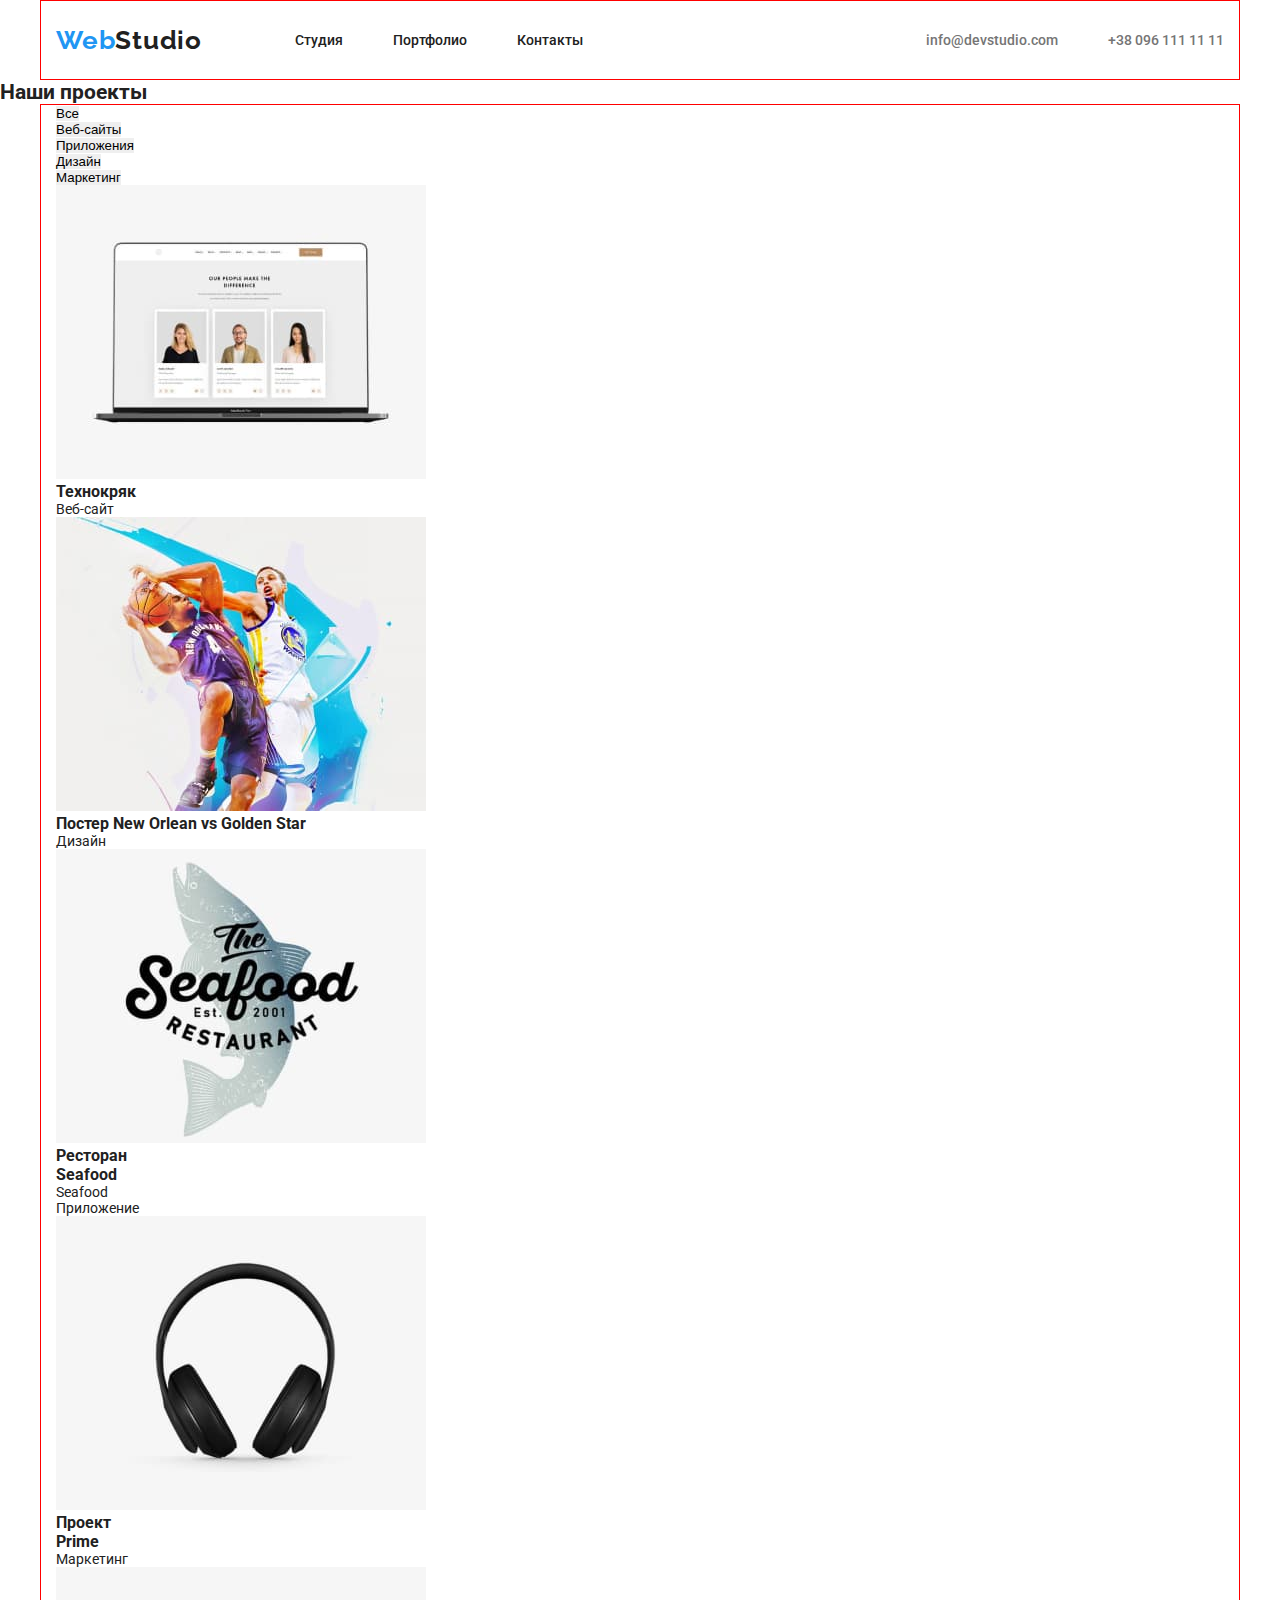
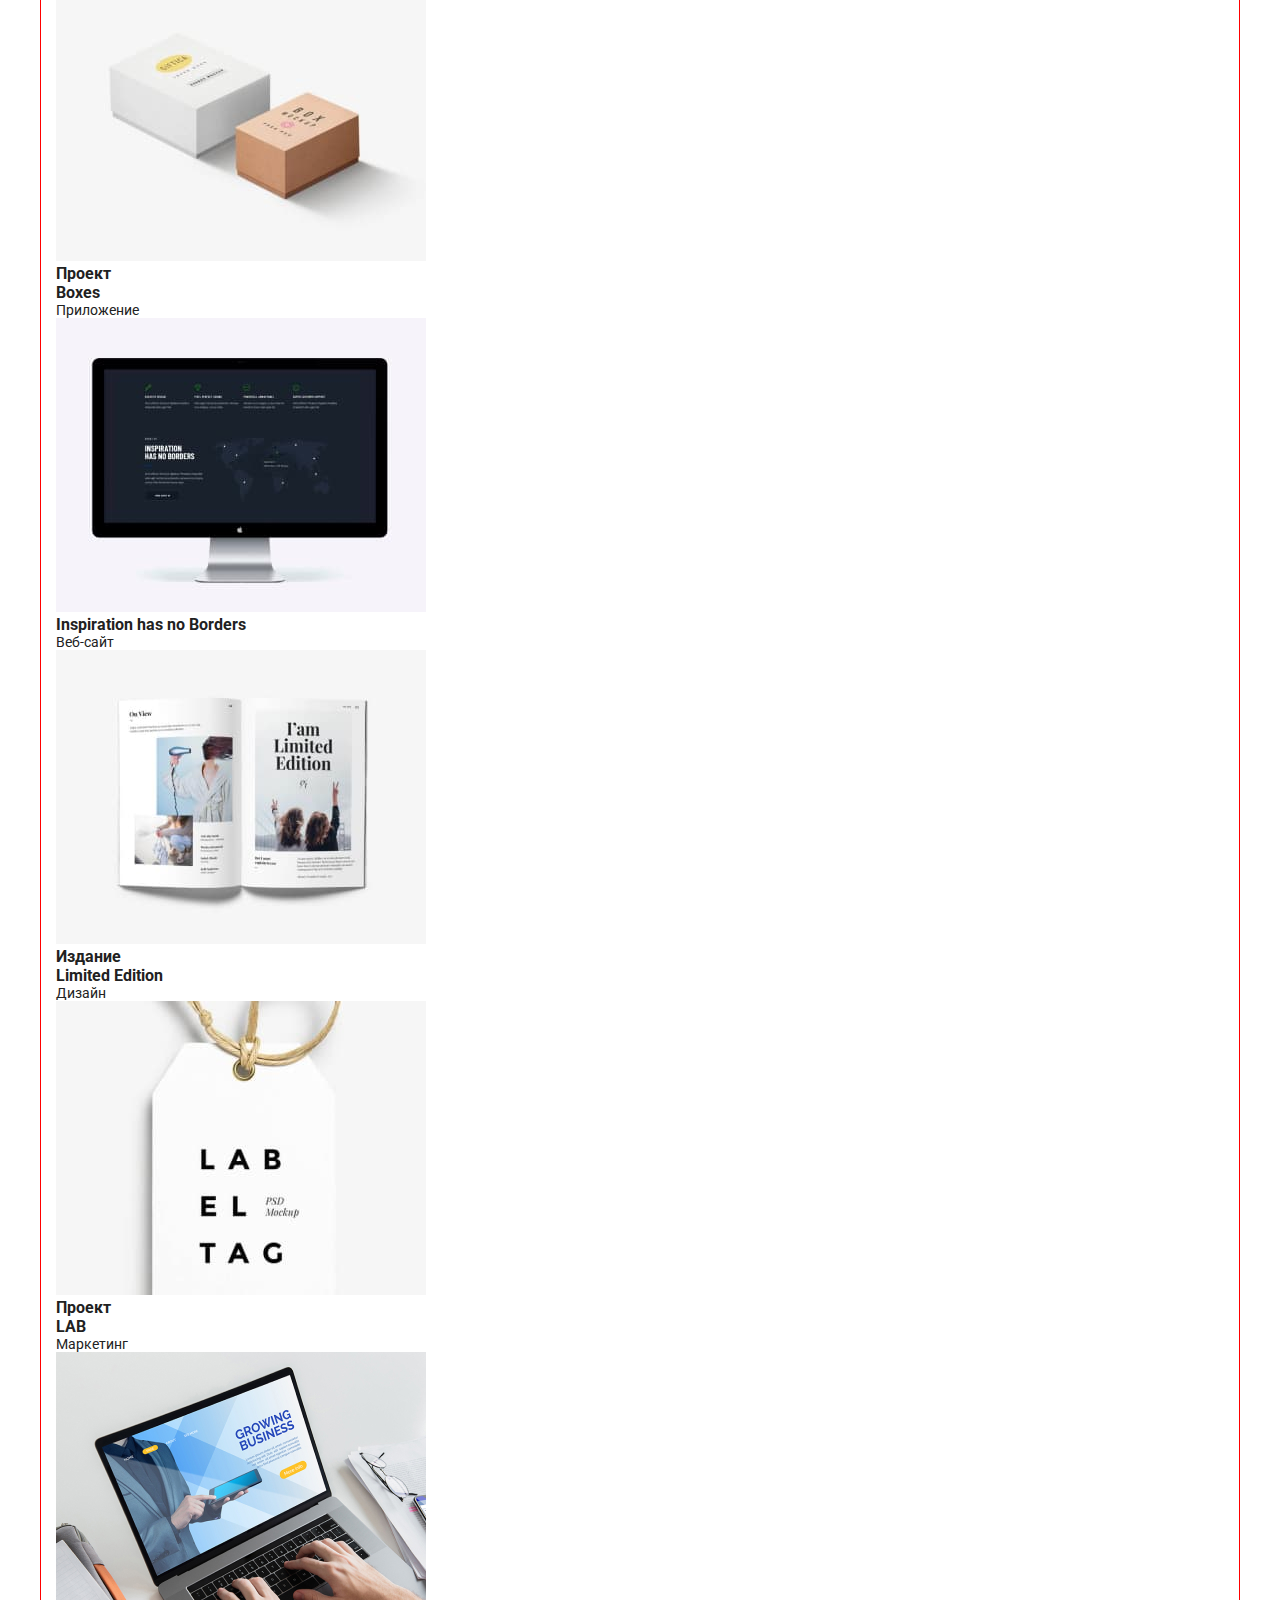
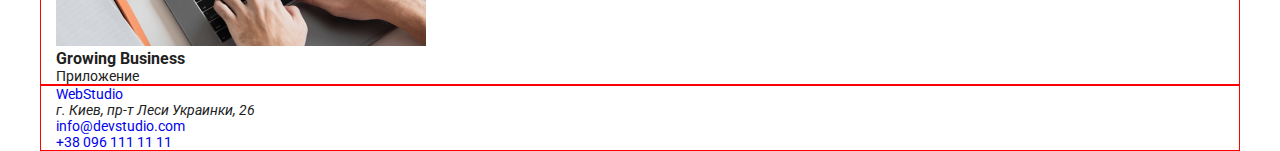
==== portfolio.html @ d59a632e "Делает верстку Портфолио" ====
<!DOCTYPE html>
<html lang="ru">
<head>
    <meta charset="UTF-8">
    <meta http-equiv="X-UA-Compatible" content="IE=edge">
    <meta name="viewport" content="width=device-width, initial-scale=1.0">
    <title>Document</title>
    <link rel="preconnect" href="https://fonts.googleapis.com">
    <link rel="preconnect" href="https://fonts.googleapis.com">
    <link rel="preconnect" href="https://fonts.gstatic.com" crossorigin>
    <link href="https://fonts.googleapis.com/css2?family=Raleway:wght@700&family=Roboto:wght@400;500;700&display=swap" rel="stylesheet">
    <link rel="stylesheet" href="./css/reset.css">
    <link rel="stylesheet" href="./css/style.css">
</head>
<body>
    <header class="header">
        <div class="container header-container">
            <nav class="page-nav">
                <a href="./index.html" class="logo">Web<span>Studio</span> </a>
                    <ul class="nav-links">
                        <li class="nav-links-item"><a class="nav-links-link" href="./index.html" lang="en" >Студия</a></li>
                        <li class="nav-links-item"><a class="nav-links-link" href="./portfolio.html">Портфолио</a></li>
                        <li class="nav-links-item"><a class="nav-links-link" href="#">Контакты</a></li>
                    </ul>
            </nav>
            <ul class="contacts">
               <li class="contacts-item"><a class="contacts-link" href="mailto:info@devstudio.com">info@devstudio.com</a></li>
                <li class="contacts-item"><a class="contacts-link" href="tel:+380961111111">+38 096 111 11 11</a></li>
            </ul>
        </div>
    </header>
    <main>
        <h2>Наши проекты</h2>
        <div class="container">
            <nav>
                <ul>
                    <li>
                        <button type="button">Все</button>
                    </li>
                    <li>
                        <button type="button">Веб-сайты</button>
                    </li>
                    <li>
                        <button type="button">Приложения</button>
                    </li>
                    <li>
                        <button type="button">Дизайн</button>
                    </li>
                    <li>
                        <button type="button">Маркетинг</button>
                    </li>
                </ul>
            </nav>
            <ul>
                <li>
                    <img src="./images/portfolio-img.jpg" alt="ноутбук" width="370" height="294">
                    <h3>Технокряк</h3>
                    <p>Веб-сайт</p>
                </li>
                <li>
                    <img src="./images/portfolio-img1.jpg" alt="баскетбол" width="370" height="294">
                    <h3>Постер New Orlean vs Golden Star</h3>
                    <p>Дизайн</p>
                </li>
                <li>
                    <img src="./images/portfolio-img2.jpg" alt="логотип" width="370" height="294">
                    <h3>Ресторан <h3 lang="en">Seafood</h3>Seafood</h3>
                    <p>Приложение</p>
                </li>
                <li>
                    <img src="./images/portfolio-img3.jpg" alt="наушники" width="370" height="294">
                    <h3>Проект <h3 lang="en">Prime</h3></h3>
                    <p>Маркетинг</p>
                </li>
                <li>
                    <img src="./images/portfolio-img4.jpg" alt="коробки" width="370" height="294">
                    <h3>Проект <h3 lang="en">Boxes</h3></h3>
                    <p>Приложение</p>
                </li>
                <li>
                    <img src="./images/portfolio-img5.jpg" alt="монитор" width="370" height="294">
                    <h3 lang="en">Inspiration has no Borders</h3>
                    <p>Веб-сайт</p>
                </li>
                <li>
                    <img src="./images/portfolio-img6.jpg" alt="книга" width="370" height="294">
                    <h3>Издание <h3 lang="en">Limited Edition</h3></h3>
                    <p>Дизайн</p>
                </li>
                <li>
                    <img src="./images/portfolio-img7.jpg" alt="буквы" width="370" height="294">
                    <h3>Проект <h3 lang="en">LAB</h3></h3>
                    <p>Маркетинг</p>
                </li>
                <li>
                    <img src="./images/portfolio-img8.jpg" alt="работа за ноутом" width="370" height="294">
                    <h3 lang="en">Growing Business</h3>
                    <p>Приложение</p>
                </li>
            </ul>
        </div>
    </main>
    <footer>
        <div class="container">
            <a href="./index.html">Web<span>Studio</span> </a>
            <ul>
                <li><address>г. Киев, пр-т Леси Украинки, 26</address></li>
                <li><a href="mailto:info@devstudio.com">info@devstudio.com</a></li>
                <li><a href="tel:+380961111111">+38 096 111 11 11</a></li>
            </ul>
        </div>
    </footer>
</body>
</html>
---- css/style.css ----
:root {
    --primary-font-family: 'Roboto', sans-serif;
    --secondary-font-family: 'Raleway', sans-serif;
    --primary-color: #212121;
    --secondary-color: #757575;
    --white-color: #fff;
    --accent-color: #2196f3;
}
body  {
    font-size: 14px;
    font-weight: 400;
    font-style: normal;
    font-family:var(--primary-font-family);
    color: var(--primary-color);
}
.section {
    padding: 94px 0;
}
.container {
    width: 1200px;
    margin: 0 auto;
    border: 1px solid red;
    padding: 0 15px;
}
.page-nav,
.contacts,
.nav-links,
.header-container {
    display: flex;
}
.header-container {
    justify-content: space-between;
}
.logo {
font-family:var(--secondary-font-family);
font-weight: bold;
font-size: 26px;
line-height: calc(31 / 26);
letter-spacing: 0.03em;
color: var(--accent-color);
margin-right: 93px;
}
.logo span {
    color: var(--primary-color);
}
.nav-links-item + .nav-links-item {
    margin-left: 50px;
}
.contacts-item:not(:last-child) {
    margin-right: 50px;
}
.nav-links-link,
.contacts-link {
    padding: 31px 0;
    display: block;
    color: var(--primary-color);
    font-weight: 500;
}
.contacts-link {
    color: var(--secondary-color);
}
.page-nav {
    align-items: center;
}
.nav-links-link:hover,
.contacts-link:hover,
.nav-links-link:focus,
.contacts-link:focus {
    color: var(--accent-color);
}
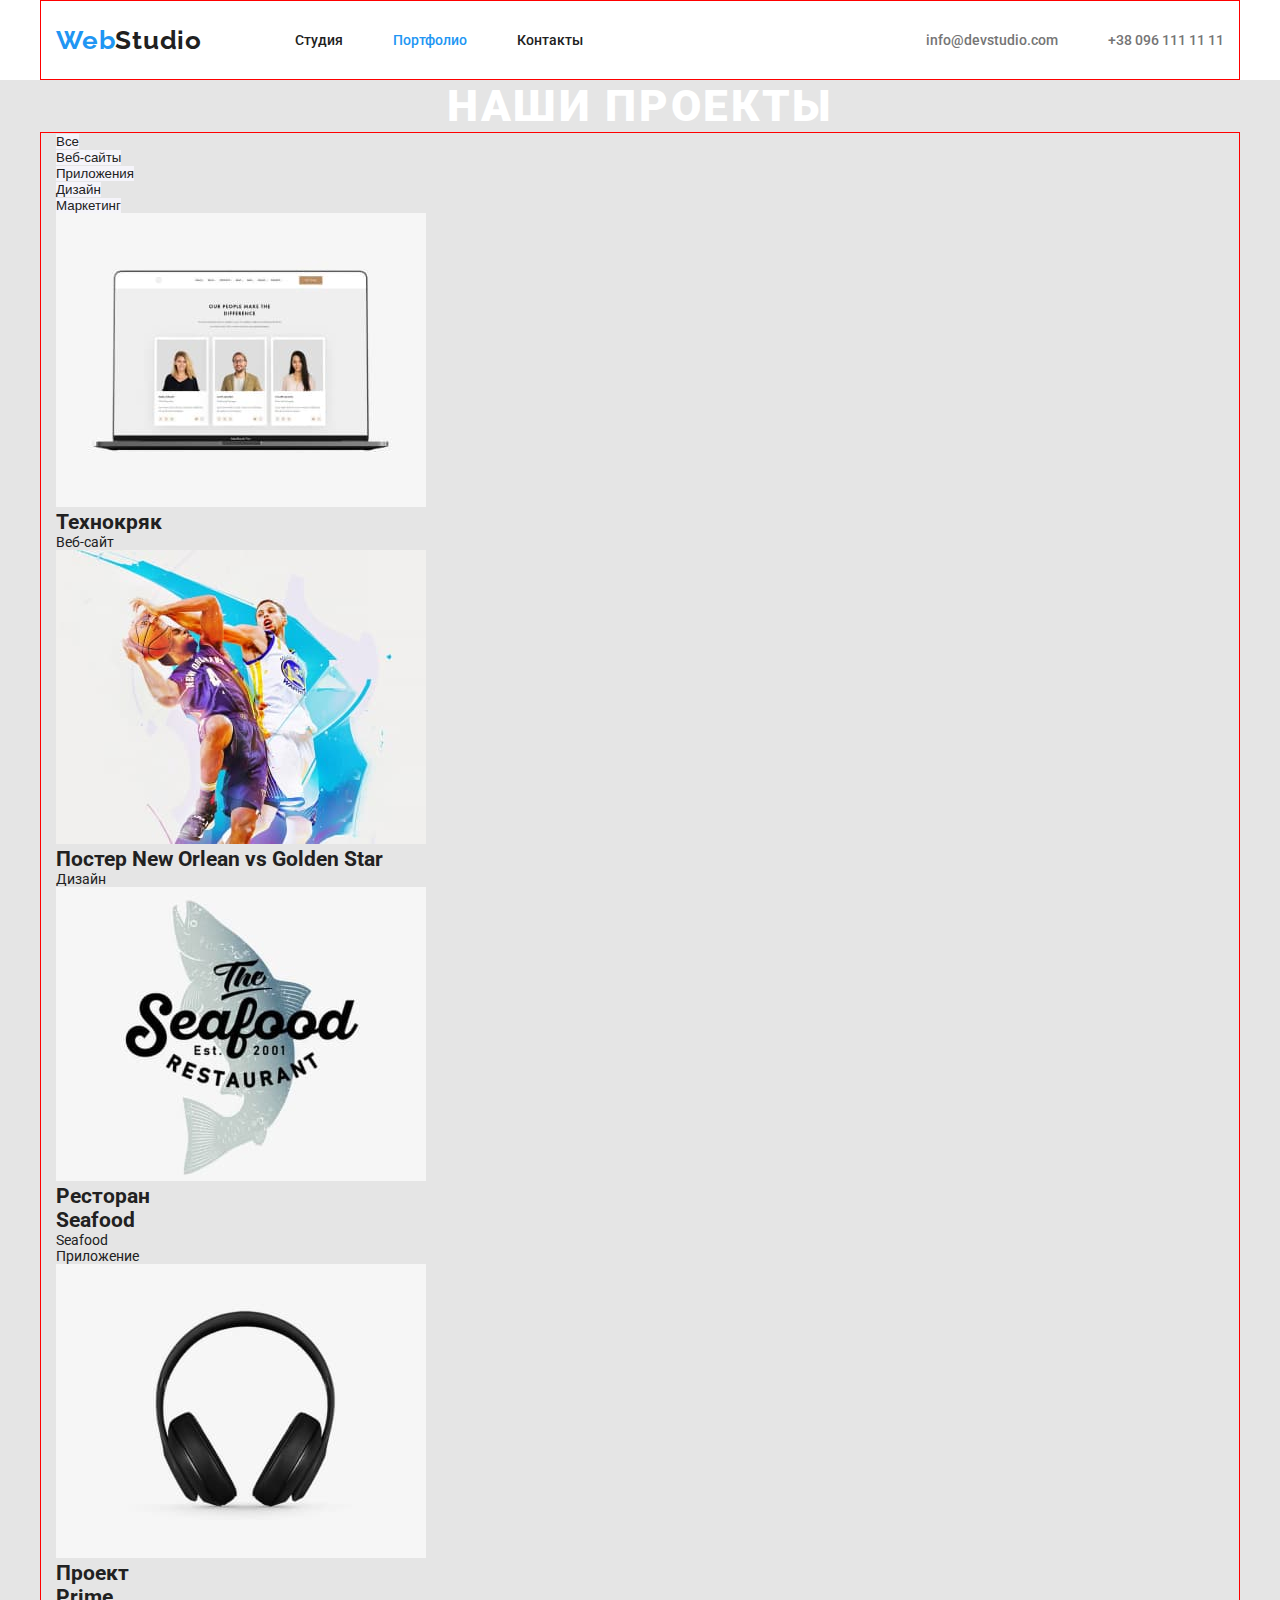
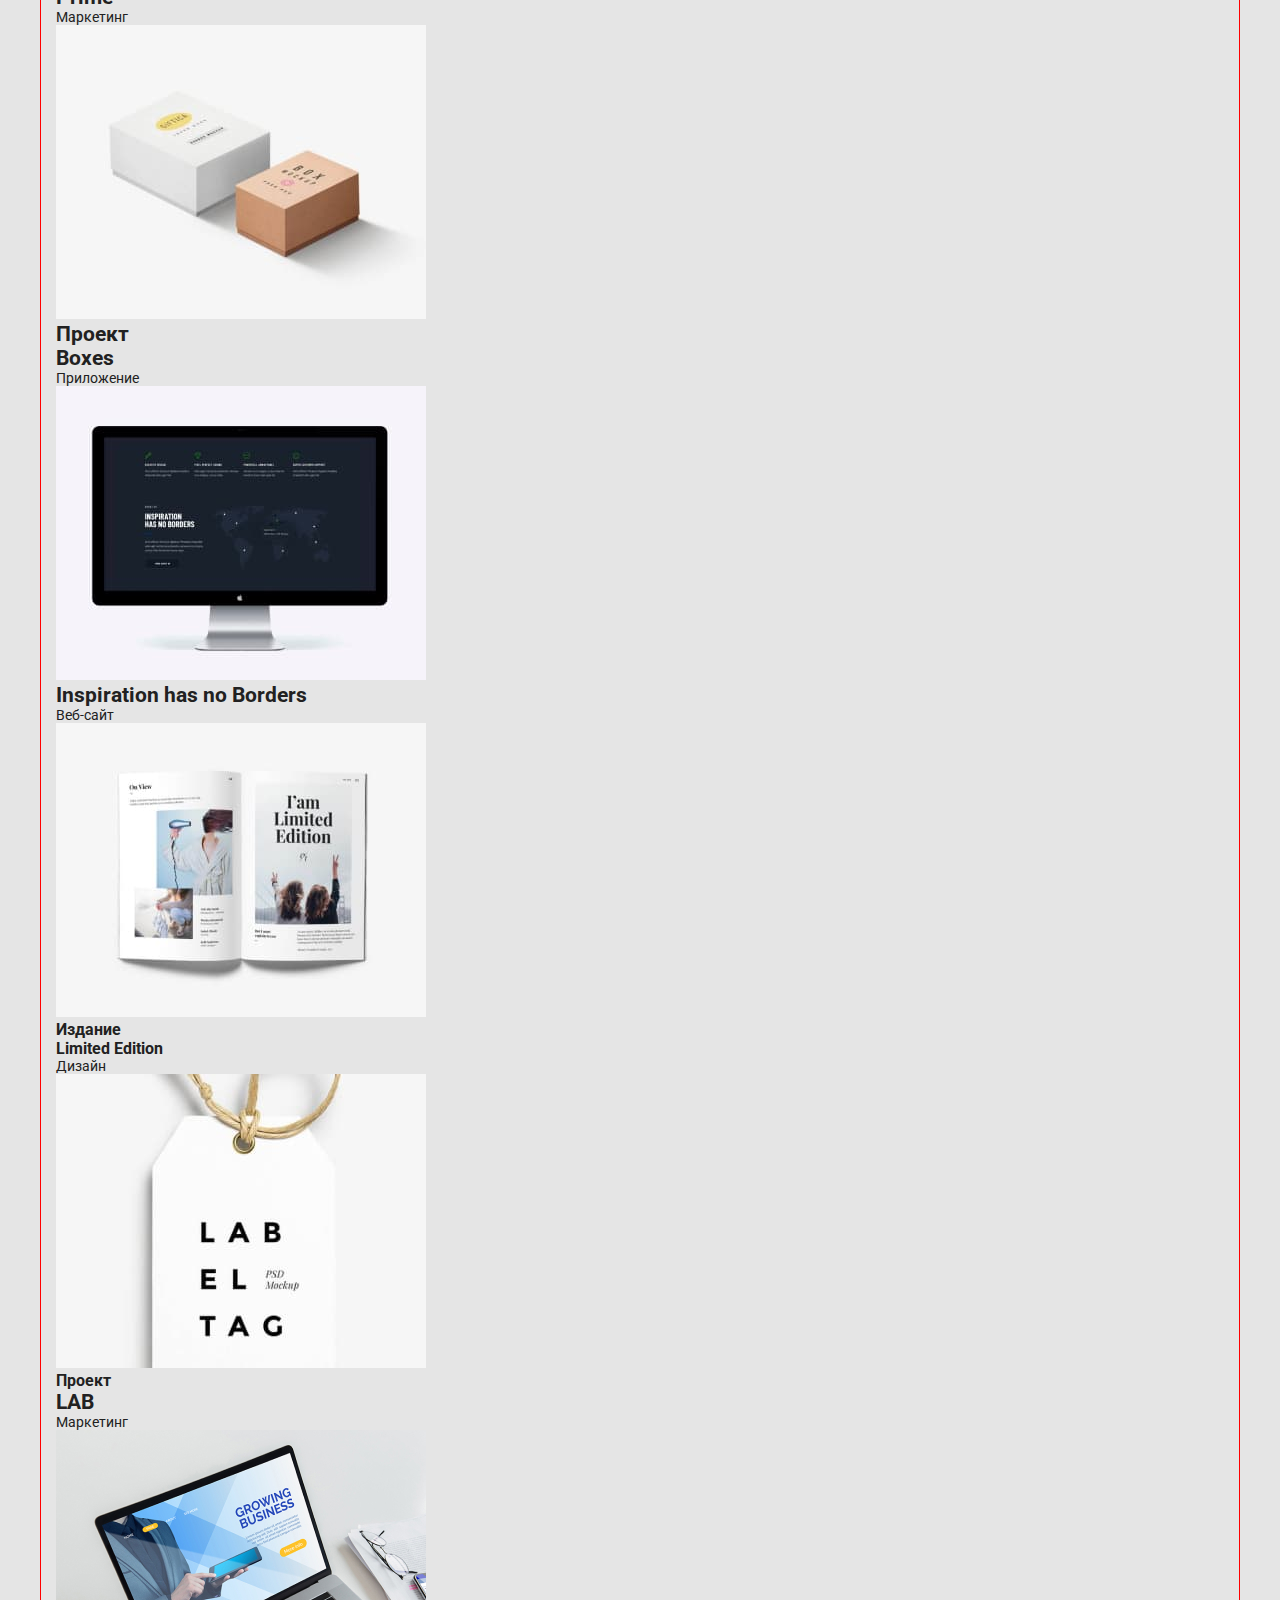
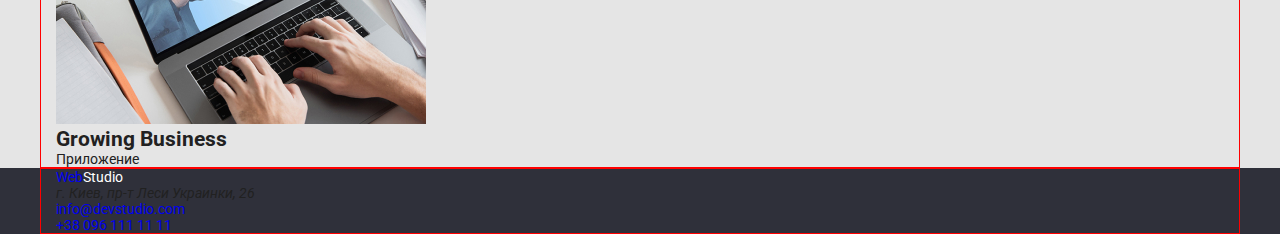
==== commit 300e6aa6: "продолжает работу со стилями" ====
--- a/portfolio.html
+++ b/portfolio.html
@@ -15,11 +15,11 @@
 <body>
     <header class="header">
         <div class="container header-container">
-            <nav class="page-nav">
+            <nav class="site-nav">
                 <a href="./index.html" class="logo">Web<span>Studio</span> </a>
                     <ul class="nav-links">
                         <li class="nav-links-item"><a class="nav-links-link" href="./index.html" lang="en" >Студия</a></li>
-                        <li class="nav-links-item"><a class="nav-links-link" href="./portfolio.html">Портфолио</a></li>
+                        <li class="nav-links-item"><a class="nav-links-link current" href="./portfolio.html">Портфолио</a></li>
                         <li class="nav-links-item"><a class="nav-links-link" href="#">Контакты</a></li>
                     </ul>
             </nav>
@@ -30,56 +30,56 @@
         </div>
     </header>
     <main>
-        <h2>Наши проекты</h2>
+        <h1>Наши проекты</h1>
         <div class="container">
             <nav>
                 <ul>
                     <li>
-                        <button type="button">Все</button>
+                        <button type="button" class="button">Все</button>
                     </li>
                     <li>
-                        <button type="button">Веб-сайты</button>
+                        <button type="button" class="button">Веб-сайты</button>
                     </li>
                     <li>
-                        <button type="button">Приложения</button>
+                        <button type="button" class="button">Приложения</button>
                     </li>
                     <li>
-                        <button type="button">Дизайн</button>
+                        <button type="button" class="button">Дизайн</button>
                     </li>
                     <li>
-                        <button type="button">Маркетинг</button>
+                        <button type="button" class="button">Маркетинг</button>
                     </li>
                 </ul>
             </nav>
             <ul>
                 <li>
                     <img src="./images/portfolio-img.jpg" alt="ноутбук" width="370" height="294">
-                    <h3>Технокряк</h3>
+                    <h2>Технокряк</h2>
                     <p>Веб-сайт</p>
                 </li>
                 <li>
                     <img src="./images/portfolio-img1.jpg" alt="баскетбол" width="370" height="294">
-                    <h3>Постер New Orlean vs Golden Star</h3>
+                    <h2>Постер New Orlean vs Golden Star</h2>
                     <p>Дизайн</p>
                 </li>
                 <li>
                     <img src="./images/portfolio-img2.jpg" alt="логотип" width="370" height="294">
-                    <h3>Ресторан <h3 lang="en">Seafood</h3>Seafood</h3>
+                    <h2>Ресторан <h2 lang="en">Seafood</h2>Seafood</h2>
                     <p>Приложение</p>
                 </li>
                 <li>
                     <img src="./images/portfolio-img3.jpg" alt="наушники" width="370" height="294">
-                    <h3>Проект <h3 lang="en">Prime</h3></h3>
+                    <h2>Проект <h2 lang="en">Prime</h2></h2>
                     <p>Маркетинг</p>
                 </li>
                 <li>
                     <img src="./images/portfolio-img4.jpg" alt="коробки" width="370" height="294">
-                    <h3>Проект <h3 lang="en">Boxes</h3></h3>
+                    <h2>Проект <h2 lang="en">Boxes</h2></h2>
                     <p>Приложение</p>
                 </li>
                 <li>
                     <img src="./images/portfolio-img5.jpg" alt="монитор" width="370" height="294">
-                    <h3 lang="en">Inspiration has no Borders</h3>
+                    <h2 lang="en">Inspiration has no Borders</h2>
                     <p>Веб-сайт</p>
                 </li>
                 <li>
@@ -89,20 +89,20 @@
                 </li>
                 <li>
                     <img src="./images/portfolio-img7.jpg" alt="буквы" width="370" height="294">
-                    <h3>Проект <h3 lang="en">LAB</h3></h3>
+                    <h3>Проект <h2 lang="en">LAB</h3></h2>
                     <p>Маркетинг</p>
                 </li>
                 <li>
                     <img src="./images/portfolio-img8.jpg" alt="работа за ноутом" width="370" height="294">
-                    <h3 lang="en">Growing Business</h3>
+                    <h2 lang="en">Growing Business</h2>
                     <p>Приложение</p>
                 </li>
             </ul>
         </div>
     </main>
-    <footer>
+    <footer class="footer">
         <div class="container">
-            <a href="./index.html">Web<span>Studio</span> </a>
+            <a href="./index.html">Web<span class="logo-studio-footer">Studio</span> </a>
             <ul>
                 <li><address>г. Киев, пр-т Леси Украинки, 26</address></li>
                 <li><a href="mailto:info@devstudio.com">info@devstudio.com</a></li>
--- a/css/style.css
+++ b/css/style.css
@@ -1,3 +1,4 @@
+/* variables */
 :root {
     --primary-font-family: 'Roboto', sans-serif;
     --secondary-font-family: 'Raleway', sans-serif;
@@ -5,28 +6,44 @@
     --secondary-color: #757575;
     --white-color: #fff;
     --accent-color: #2196f3;
+    --background-body-color: #E5E5E5;
+    --background-secondary-color: #2F303A;
+    --nav-button-color: #F5F4FA;
 }
+/* basic settings */
 body  {
     font-size: 14px;
     font-weight: 400;
     font-style: normal;
     font-family:var(--primary-font-family);
     color: var(--primary-color);
+    background-color: var(--background-body-color);
 }
 .section {
     padding: 94px 0;
 }
+h1, h2, h3, h4, h5, h6 {
+    font-family: var(--primary-font-family)
+}
+/* header */
+.header {
+    background-color: var(--white-color);
+}
+
 .container {
     width: 1200px;
     margin: 0 auto;
     border: 1px solid red;
     padding: 0 15px;
 }
-.page-nav,
+.site-nav,
 .contacts,
 .nav-links,
 .header-container {
     display: flex;
+}
+.site-nav .nav-links-link.current {
+color: var(--accent-color);
 }
 .header-container {
     justify-content: space-between;
@@ -59,7 +76,7 @@
 .contacts-link {
     color: var(--secondary-color);
 }
-.page-nav {
+.site-nav {
     align-items: center;
 }
 .nav-links-link:hover,
@@ -67,4 +84,94 @@
 .nav-links-link:focus,
 .contacts-link:focus {
     color: var(--accent-color);
+}
+h1 {
+    font-weight: 900;
+    font-size: 44px;
+    line-height: 1,44;
+    text-align: center;
+    letter-spacing: 0.06em;
+    text-transform: uppercase;
+    color: var(--white-color);
+}
+.list-of-benefits {
+    font-weight: 700;
+    font-size: 14px;
+    line-height: 1.14;
+    letter-spacing: 0.03em;
+    text-transform: uppercase;
+
+}
+.list-of-benefits-description {
+    font-family: Roboto;
+    font-weight: 400;
+    font-size: 14px;
+    line-height: 1.7;
+    letter-spacing: 0.03em;
+    color: var(--secondary-color);
+}
+.hero {
+    background-color: var(--background-secondary-color);
+}
+.team {
+    background-color: var(--white-color)
+}
+.visible-title {
+    font-weight: 700;
+    font-size: 36px;
+    line-height: 1.67;
+    text-align: center;
+    letter-spacing: 0.03em;
+}
+.employee-names {
+    font-weight: 500;
+    font-size: 16px;
+    line-height: 1.19;
+    text-align: center;
+    letter-spacing: 0.03em;
+
+}
+.position-of-employees {
+    font-weight: 400;
+    font-size: 16px;
+    line-height: 1.19;
+    text-align: center;
+    letter-spacing: 0.03em;
+    color: var(--secondary-color);
+}
+.footer {
+    background-color: var(--background-secondary-color);
+}
+.logo-footer {
+    font-family: var(--secondary-font-family);
+    font-weight: 700;
+    font-size: 26px;
+    line-height: 1.19;
+    letter-spacing: 0.03em;
+    color: var(--accent-color);
+}
+.logo-studio-footer {
+    color: var(--white-color);
+}
+/* button */
+.button {
+color: var(--primary-color);
+background-color: var(--nav-button-color);
+}
+.button:hover,
+.button:focus {
+    color: var(--white-color);
+    background-color: var(--accent-color);
+}
+.primary {
+    box-shadow: 0px 4px 4px rgba(0, 0, 0, 0.15);
+    border-radius: 4px;
+    width: 200px;
+    height: 50px;
+    color: var(--white-color);
+    background-color: var(--accent-color);
+}
+.primary:hover,
+.primary:focus {
+    background-color: #188CE8;
 }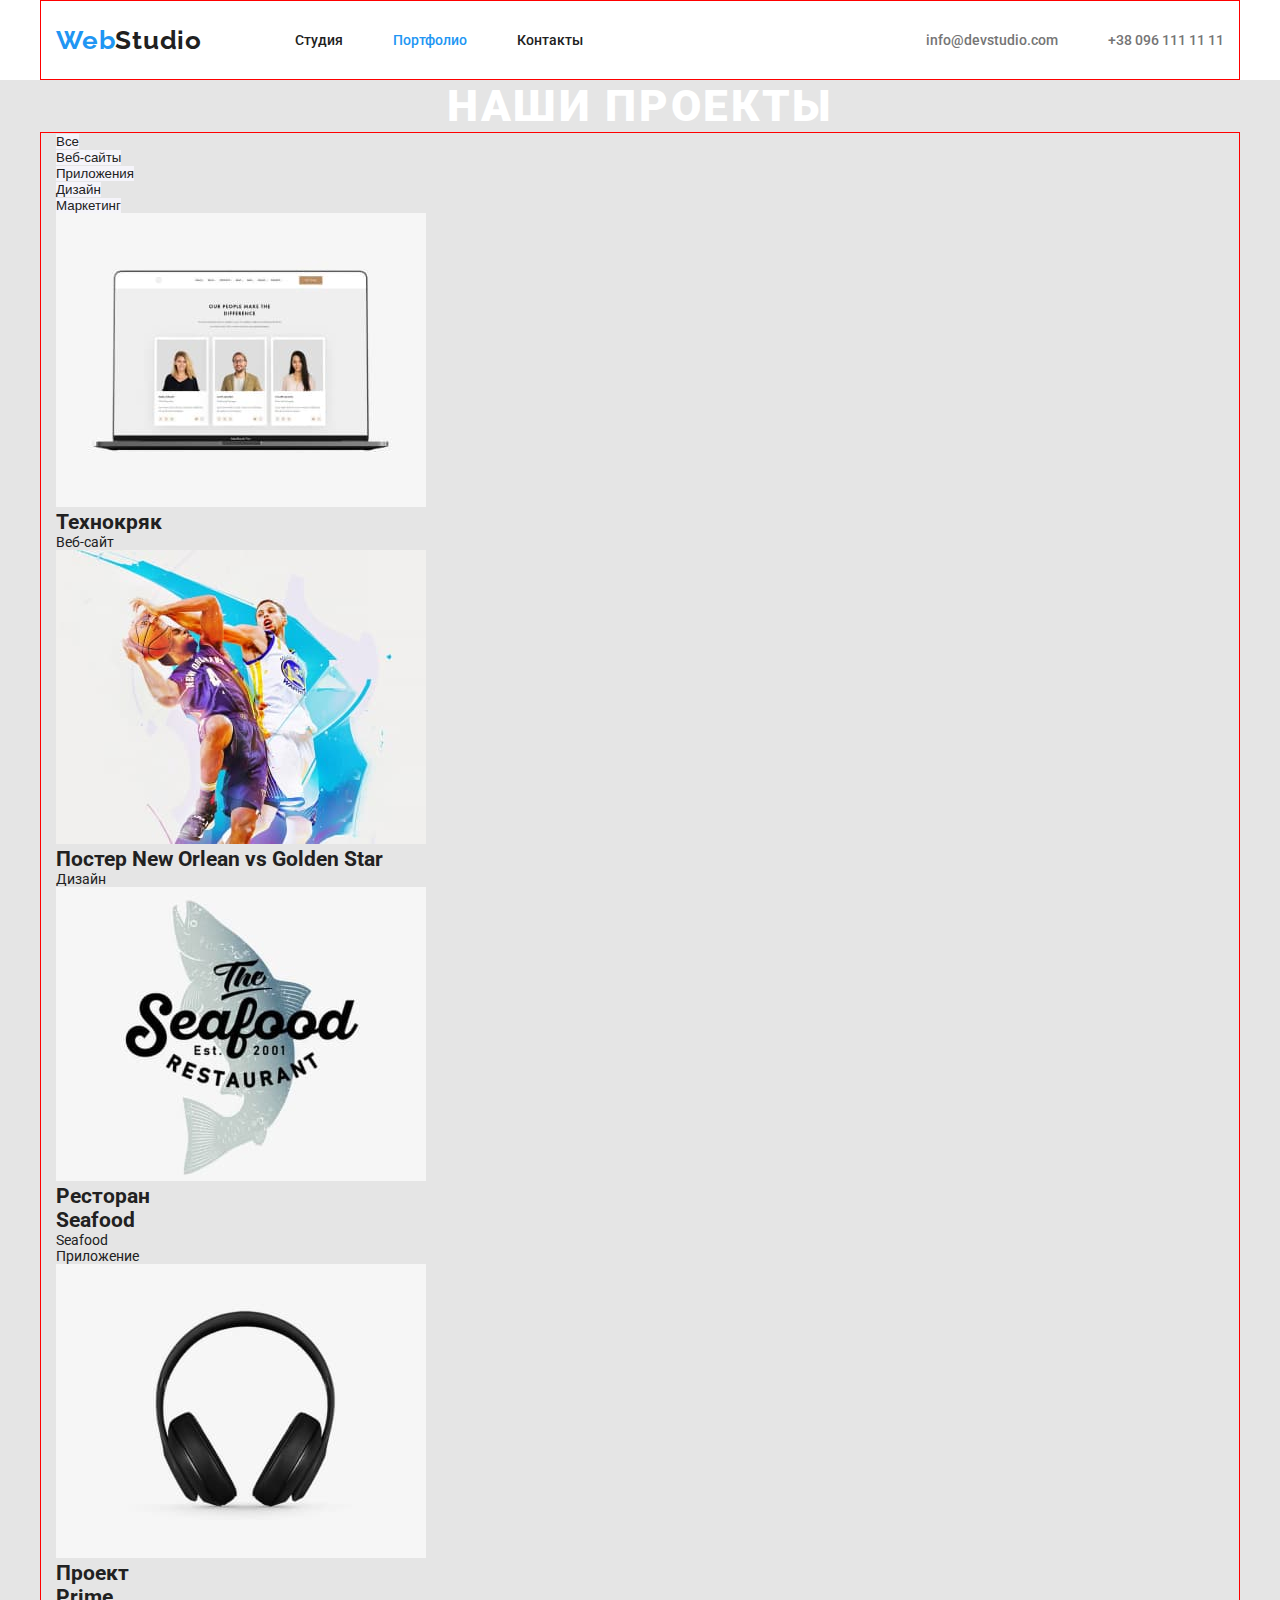
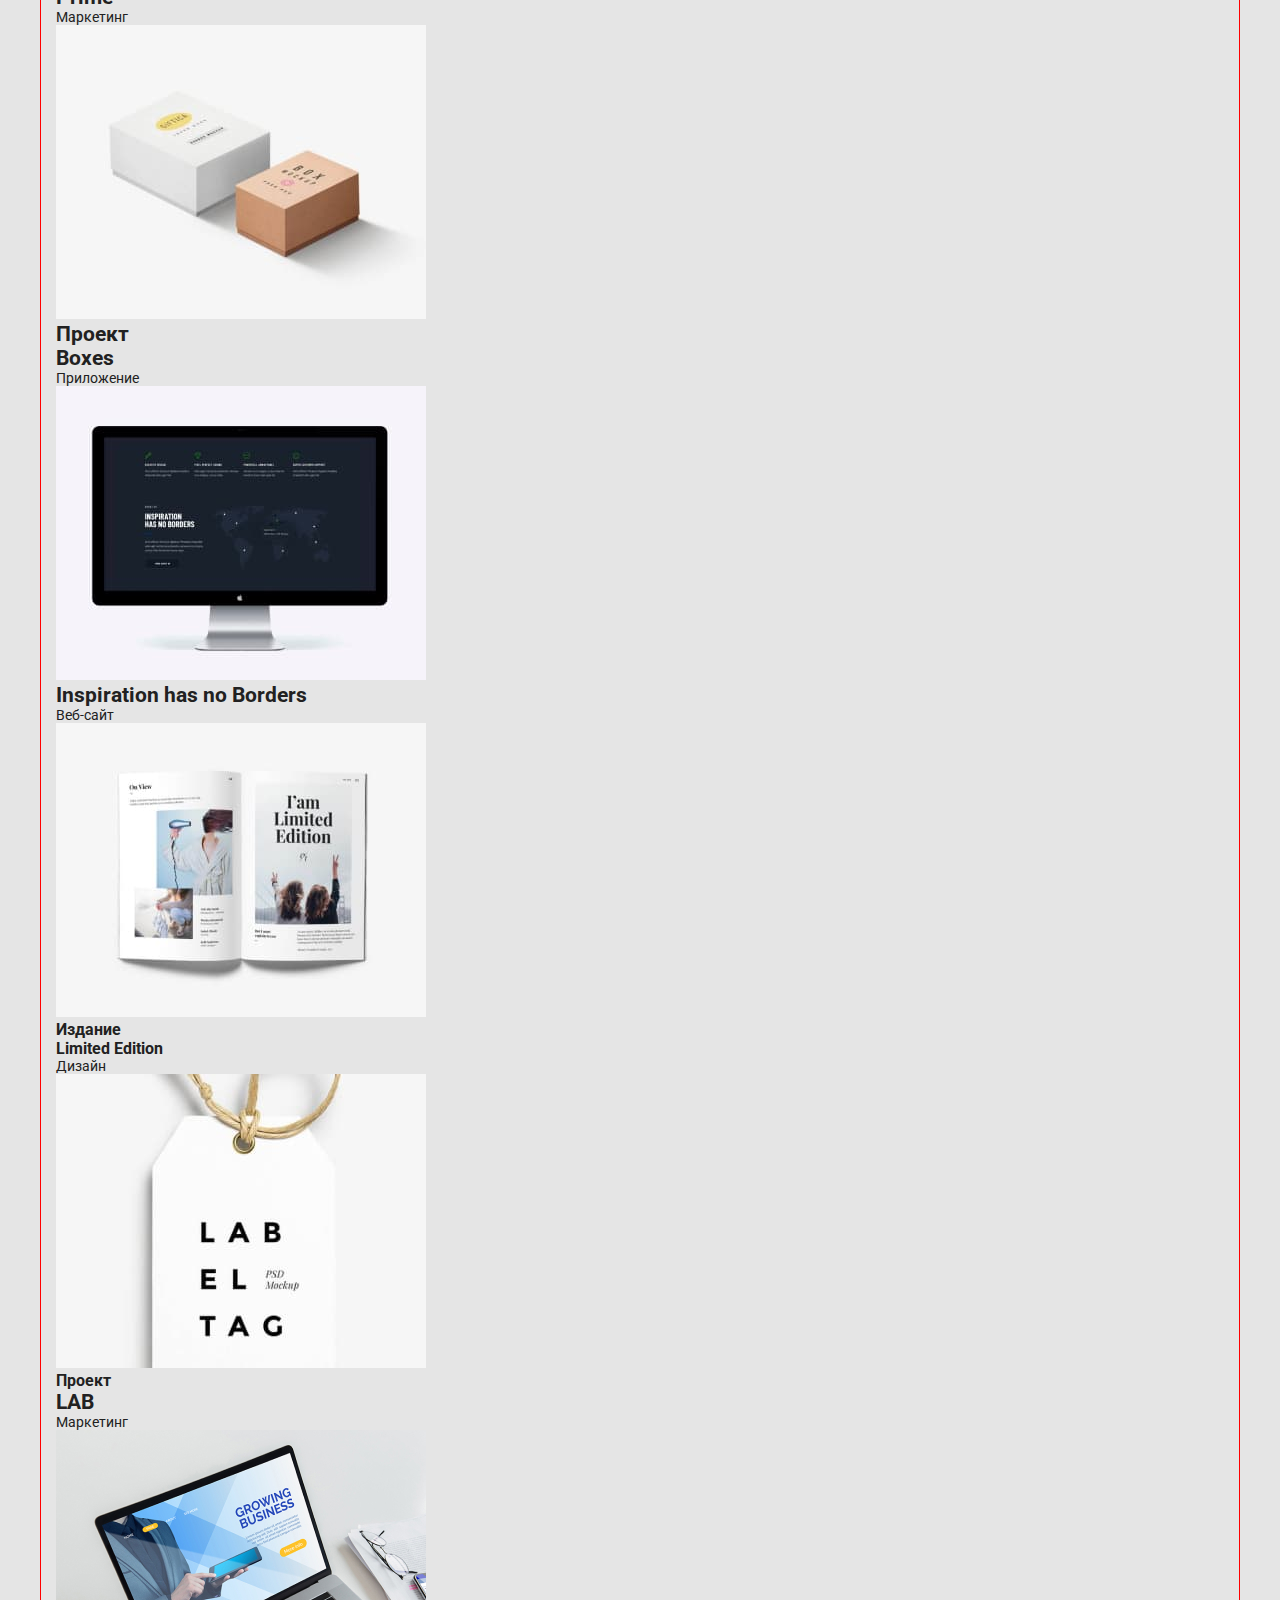
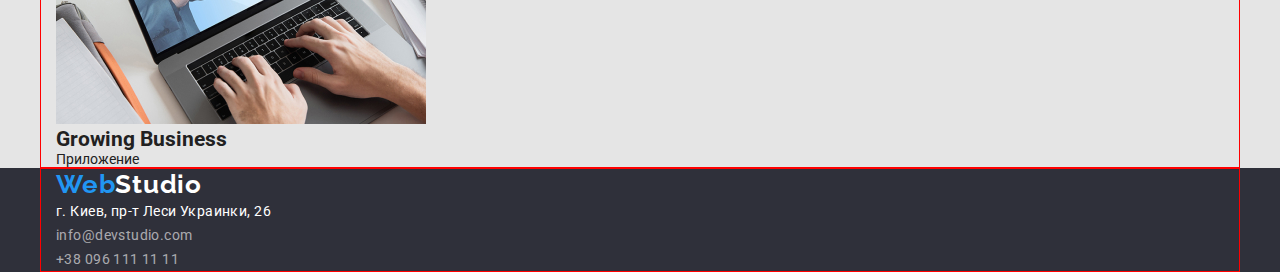
==== commit c182d3b9: "доделывет стили для футер" ====
--- a/portfolio.html
+++ b/portfolio.html
@@ -102,11 +102,11 @@
     </main>
     <footer class="footer">
         <div class="container">
-            <a href="./index.html">Web<span class="logo-studio-footer">Studio</span> </a>
+            <a href="./index.html" class="logo-footer">Web<span class="logo-studio-footer">Studio</span> </a>
             <ul>
-                <li><address>г. Киев, пр-т Леси Украинки, 26</address></li>
-                <li><a href="mailto:info@devstudio.com">info@devstudio.com</a></li>
-                <li><a href="tel:+380961111111">+38 096 111 11 11</a></li>
+                <li><address class="address">г. Киев, пр-т Леси Украинки, 26</address></li>
+                <li><a class="contacts-footer" href="mailto:info@devstudio.com">info@devstudio.com</a></li>
+                <li><a class="contacts-footer" href="tel:+380961111111">+38 096 111 11 11</a></li>
             </ul>
         </div>
     </footer>
--- a/css/style.css
+++ b/css/style.css
@@ -153,6 +153,21 @@
 .logo-studio-footer {
     color: var(--white-color);
 }
+.address {
+    font-weight: 400;
+    font-style: normal;
+    font-size: 14px;
+    line-height: 1.7;
+    letter-spacing: 0.03em;
+    color: var(--white-color);
+}
+.contacts-footer {
+    font-weight: 400;
+    font-size: 14px;
+    line-height: 1.7;
+    letter-spacing: 0.03em;
+    color: rgba(255, 255, 255, 0.6);
+}
 /* button */
 .button {
 color: var(--primary-color);
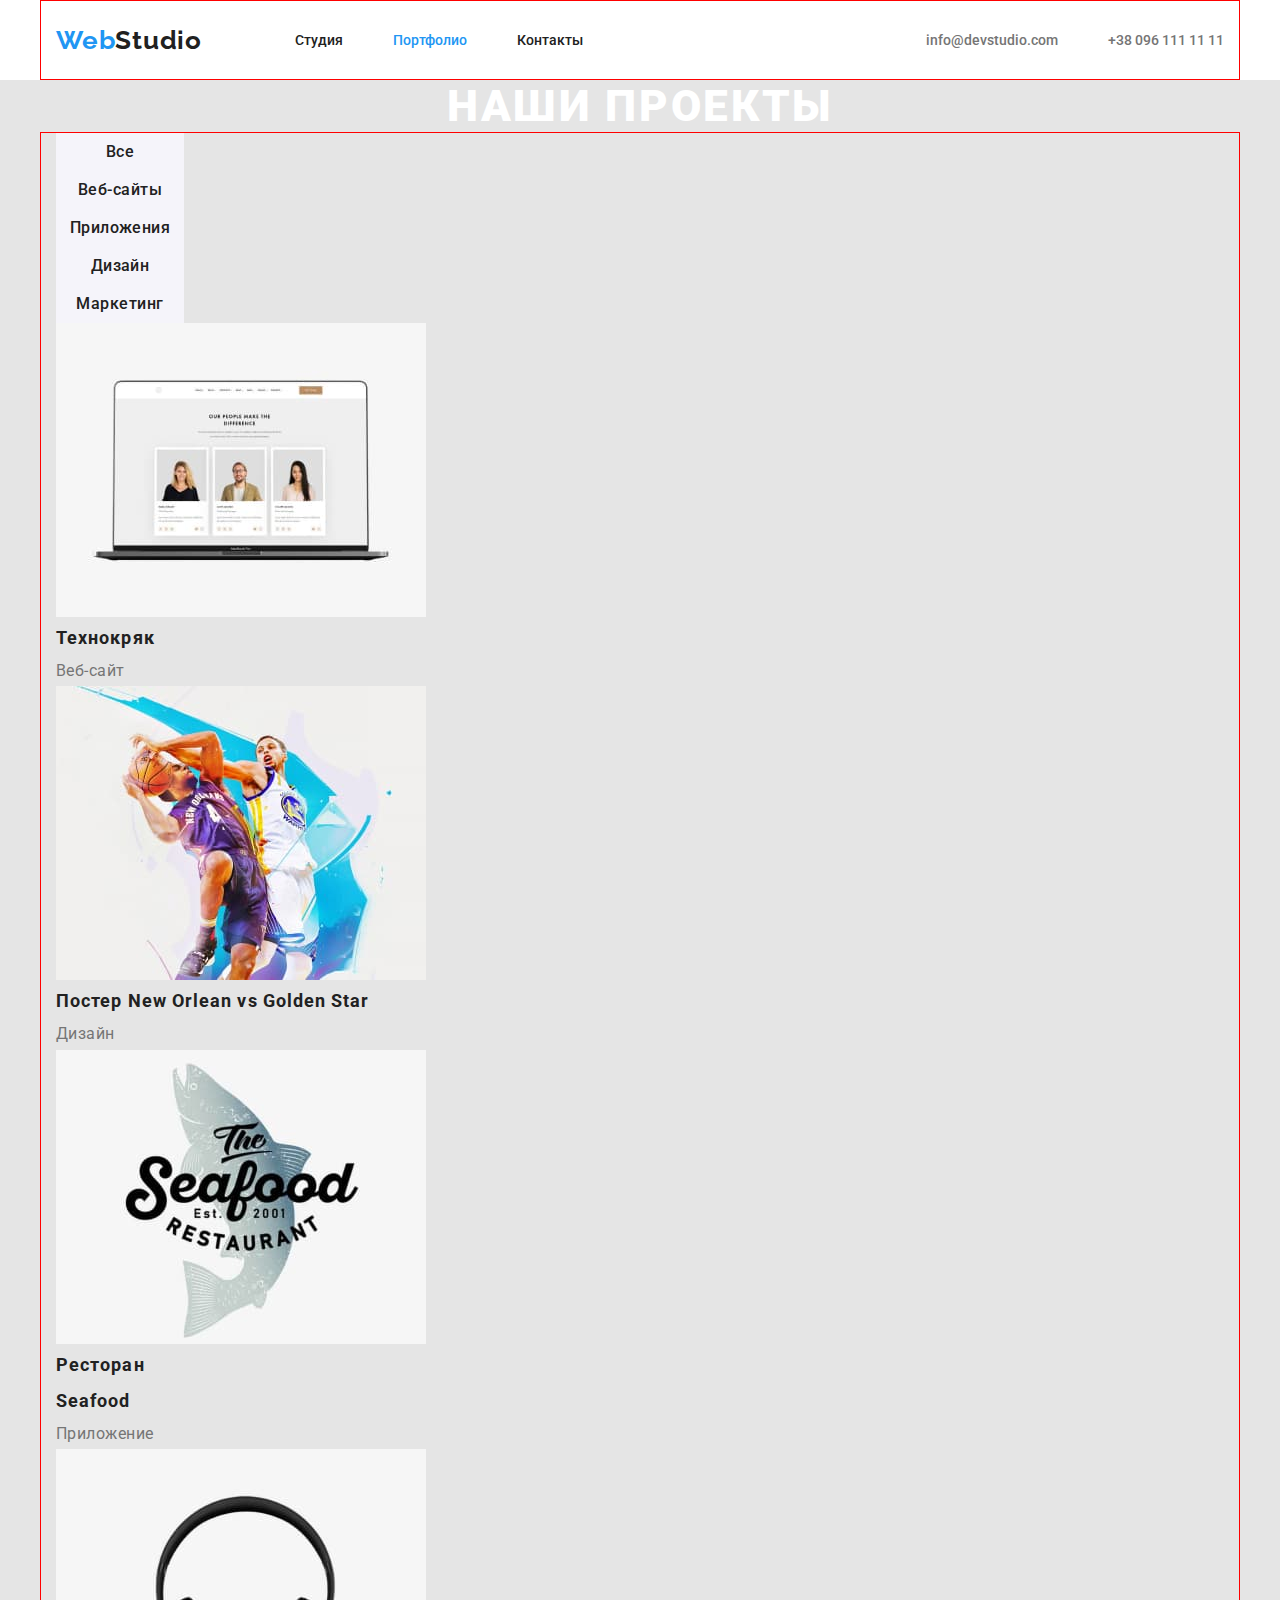
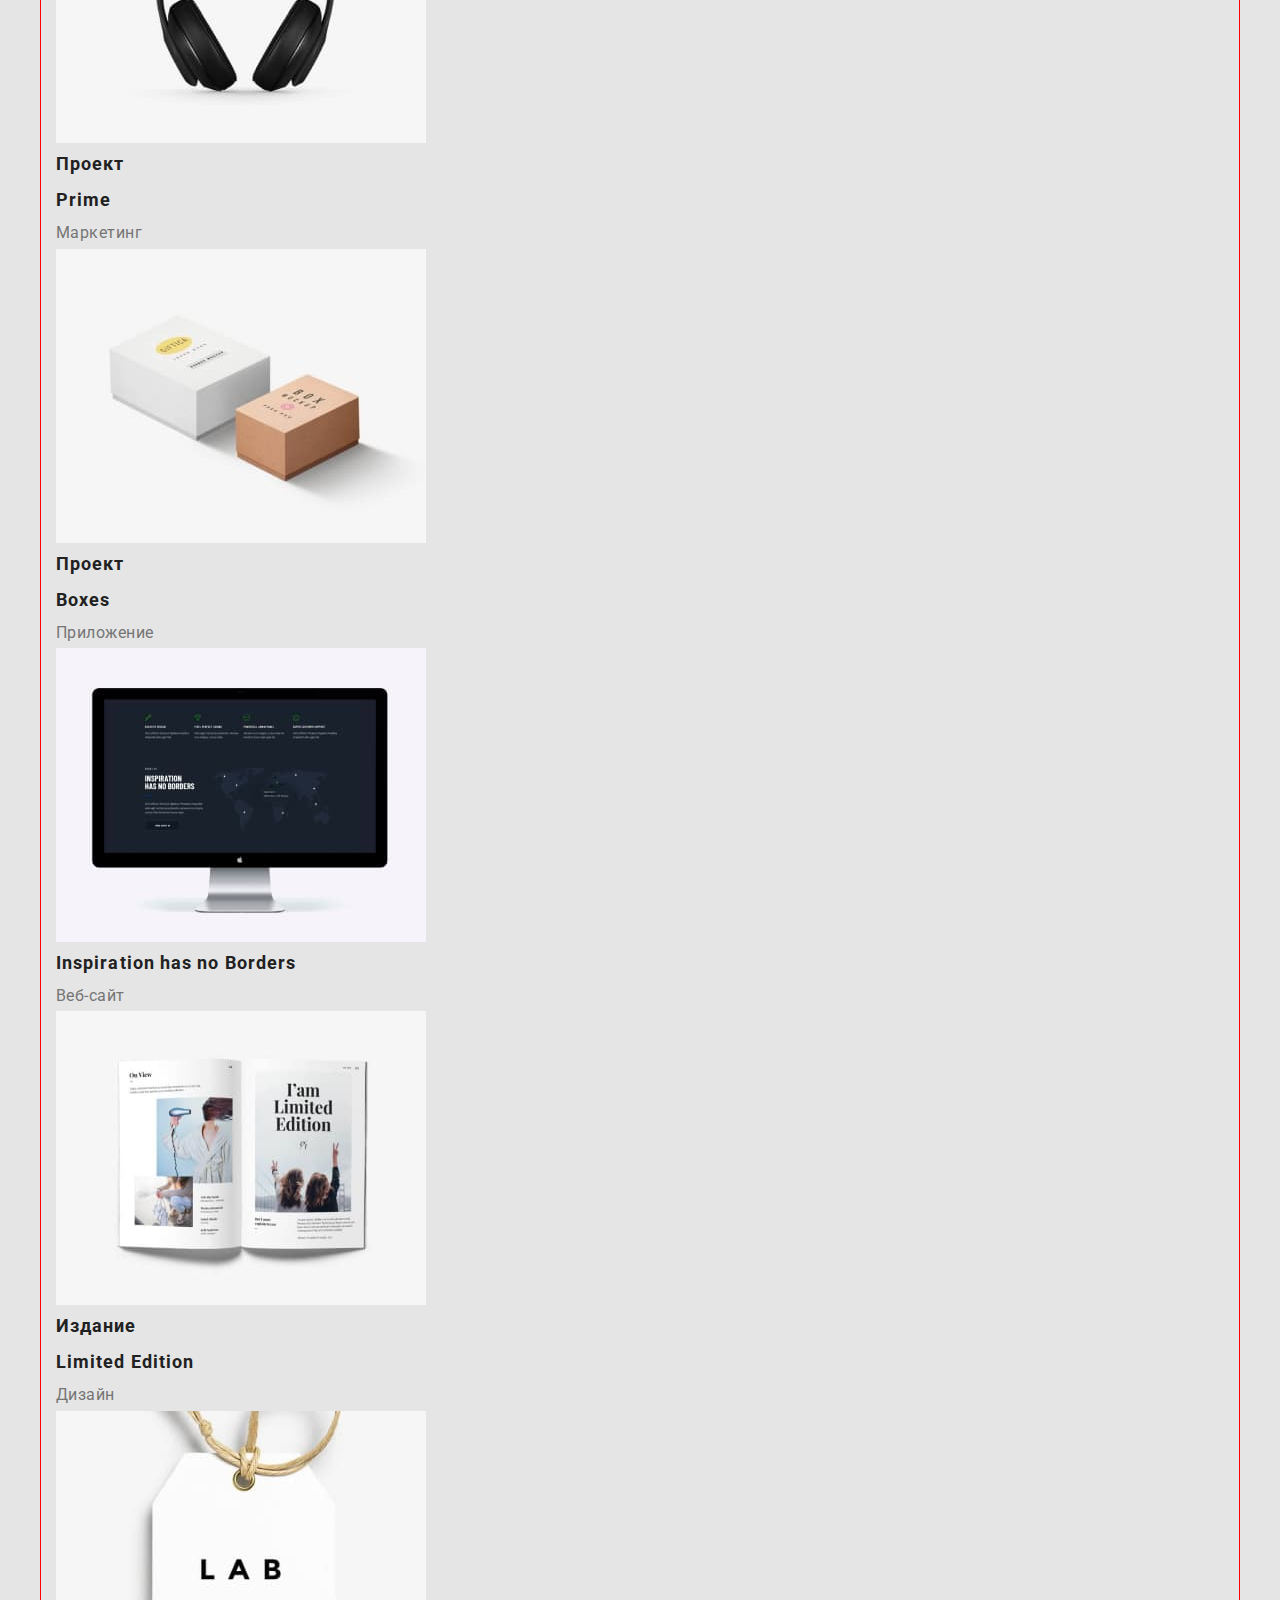
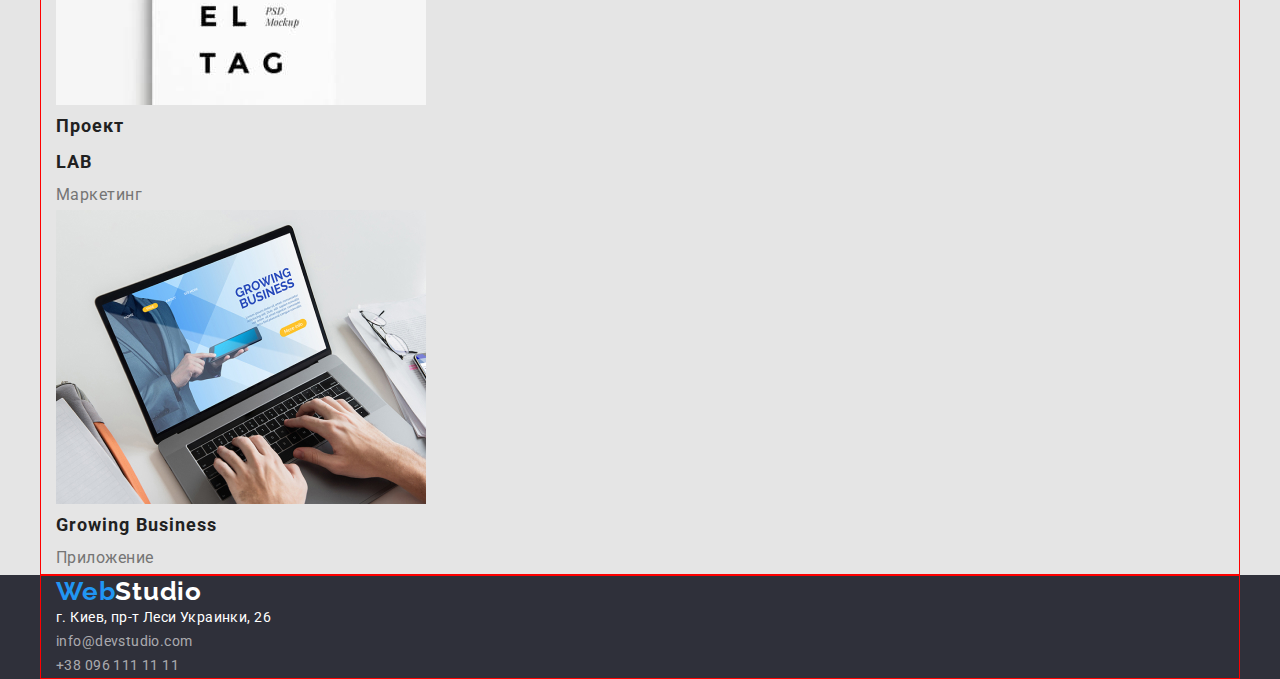
==== commit a8e6168f: "завершает оформление стилей страницы портфолио" ====
--- a/portfolio.html
+++ b/portfolio.html
@@ -54,49 +54,49 @@
             <ul>
                 <li>
                     <img src="./images/portfolio-img.jpg" alt="ноутбук" width="370" height="294">
-                    <h2>Технокряк</h2>
-                    <p>Веб-сайт</p>
+                    <h2 class="cards">Технокряк</h2>
+                    <p class="cards-type">Веб-сайт</p>
                 </li>
                 <li>
                     <img src="./images/portfolio-img1.jpg" alt="баскетбол" width="370" height="294">
-                    <h2>Постер New Orlean vs Golden Star</h2>
-                    <p>Дизайн</p>
+                    <h2 class="cards">Постер New Orlean vs Golden Star</h2>
+                    <p class="cards-type">Дизайн</p>
                 </li>
                 <li>
                     <img src="./images/portfolio-img2.jpg" alt="логотип" width="370" height="294">
-                    <h2>Ресторан <h2 lang="en">Seafood</h2>Seafood</h2>
-                    <p>Приложение</p>
+                    <h2 class="cards">Ресторан</h2> <h2 lang="en" class="cards">Seafood</h2>
+                    <p class="cards-type">Приложение</p>
                 </li>
                 <li>
                     <img src="./images/portfolio-img3.jpg" alt="наушники" width="370" height="294">
-                    <h2>Проект <h2 lang="en">Prime</h2></h2>
-                    <p>Маркетинг</p>
+                    <h2 class="cards">Проект <h2 lang="en" class="cards">Prime</h2></h2>
+                    <p class="cards-type">Маркетинг</p>
                 </li>
                 <li>
                     <img src="./images/portfolio-img4.jpg" alt="коробки" width="370" height="294">
-                    <h2>Проект <h2 lang="en">Boxes</h2></h2>
-                    <p>Приложение</p>
+                    <h2 class="cards">Проект <h2 lang="en" class="cards">Boxes</h2></h2>
+                    <p class="cards-type">Приложение</p>
                 </li>
                 <li>
                     <img src="./images/portfolio-img5.jpg" alt="монитор" width="370" height="294">
-                    <h2 lang="en">Inspiration has no Borders</h2>
-                    <p>Веб-сайт</p>
+                    <h2 lang="en" class="cards">Inspiration has no Borders</h2>
+                    <p class="cards-type">Веб-сайт</p>
                 </li>
                 <li>
                     <img src="./images/portfolio-img6.jpg" alt="книга" width="370" height="294">
-                    <h3>Издание <h3 lang="en">Limited Edition</h3></h3>
-                    <p>Дизайн</p>
+                    <h2 class="cards">Издание <h2 lang="en" class="cards">Limited Edition</h2></h3>
+                    <p class="cards-type">Дизайн</p>
                 </li>
                 <li>
                     <img src="./images/portfolio-img7.jpg" alt="буквы" width="370" height="294">
-                    <h3>Проект <h2 lang="en">LAB</h3></h2>
-                    <p>Маркетинг</p>
+                    <h2 class="cards">Проект <h2 lang="en" class="cards">LAB</h2></h2>
+                    <p class="cards-type">Маркетинг</p>
                 </li>
                 <li>
                     <img src="./images/portfolio-img8.jpg" alt="работа за ноутом" width="370" height="294">
-                    <h2 lang="en">Growing Business</h2>
-                    <p>Приложение</p>
-                </li>
+                    <h2 lang="en" class="cards">Growing Business</h2>
+                    <p class="cards-type">Приложение</p>
+               </li>
             </ul>
         </div>
     </main>
--- a/css/style.css
+++ b/css/style.css
@@ -170,8 +170,16 @@
 }
 /* button */
 .button {
-color: var(--primary-color);
-background-color: var(--nav-button-color);
+    font-family: var(--primary-font-family);
+    font-weight: 500;
+    font-size: 16px;
+    line-height: 1.6;
+    text-align: center;
+    letter-spacing: 0.03em;
+    color: var(--primary-color);
+    background-color: var(--nav-button-color);
+    width: 128px;
+    height: 38px;
 }
 .button:hover,
 .button:focus {
@@ -189,4 +197,18 @@
 .primary:hover,
 .primary:focus {
     background-color: #188CE8;
+}
+.cards {
+    font-weight: 700;
+    font-size: 18px;
+    line-height: 2;
+    letter-spacing: 0.06em;
+    color: var(--primary-color);
+}
+.cards-type {
+    font-weight: 400;
+    font-size: 16px;
+    line-height: 1.9;
+    letter-spacing: 0.03em;
+    color: var(--secondary-color)
 }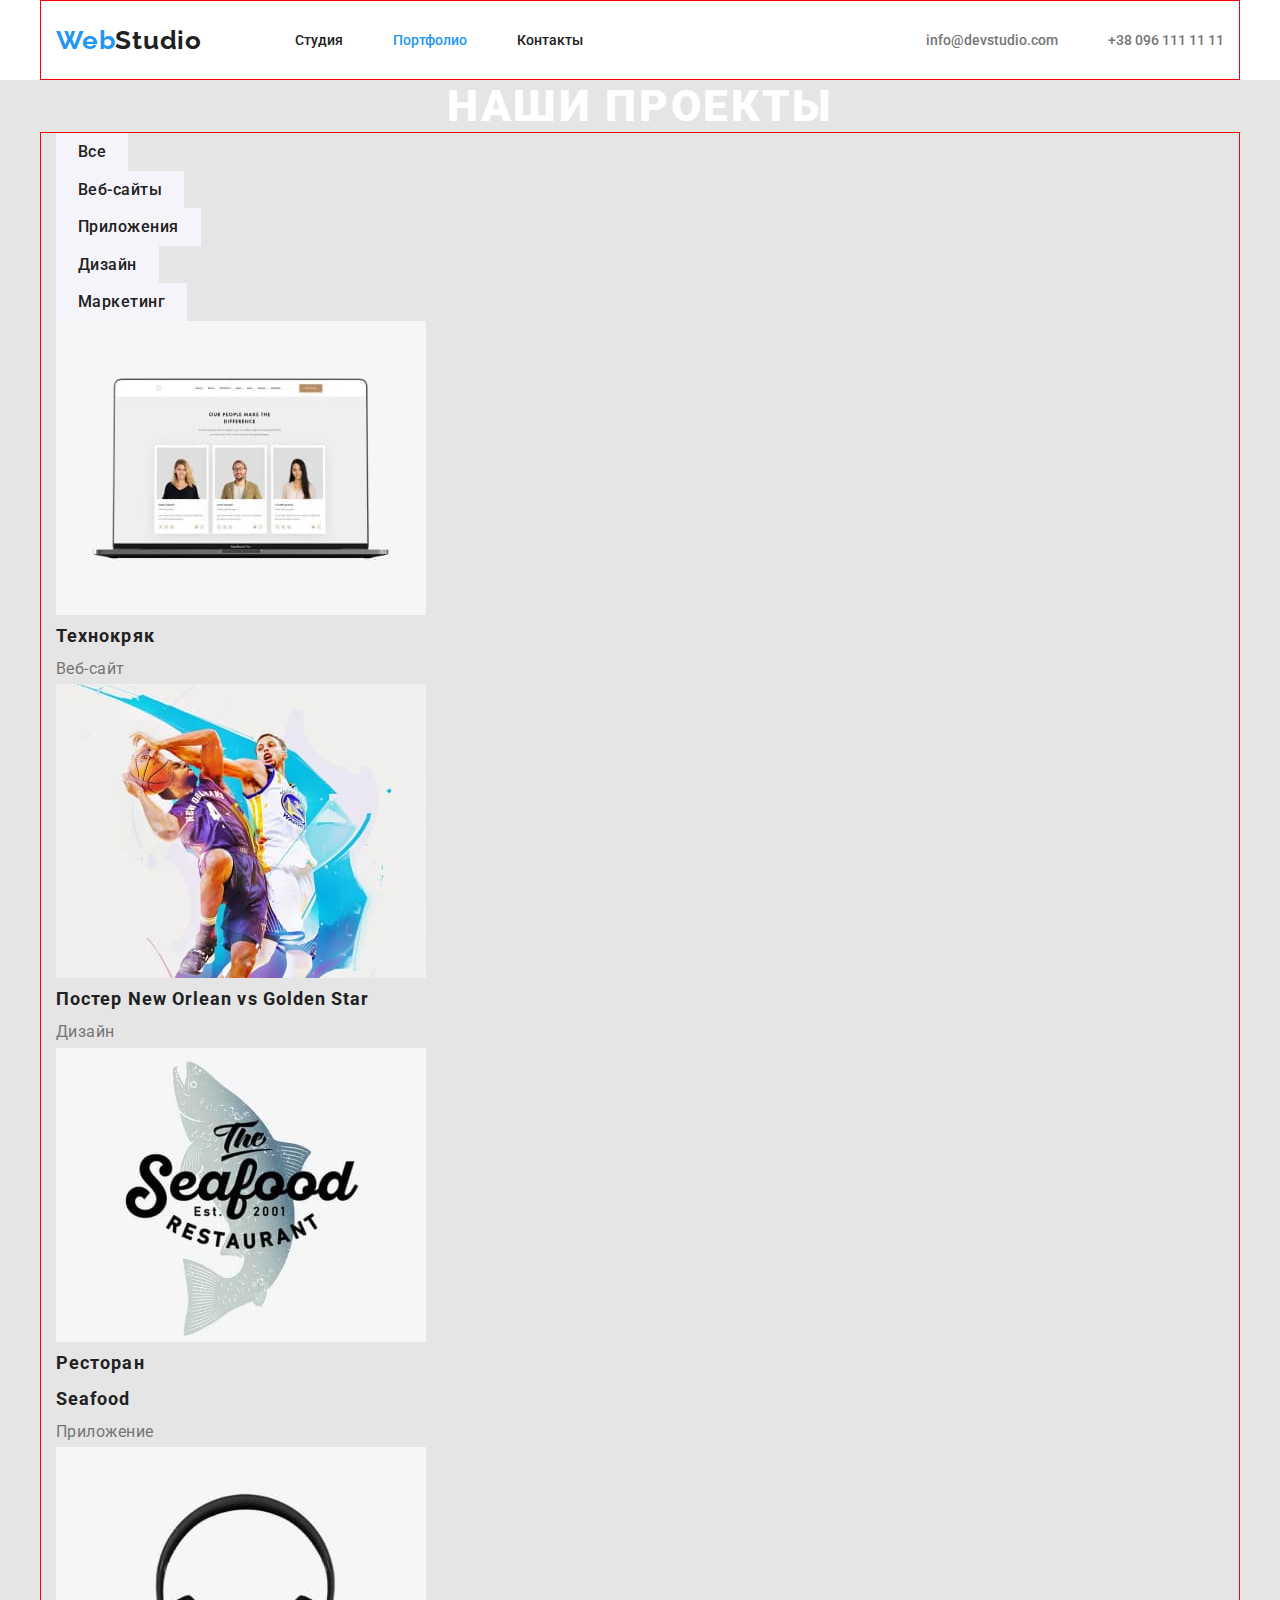
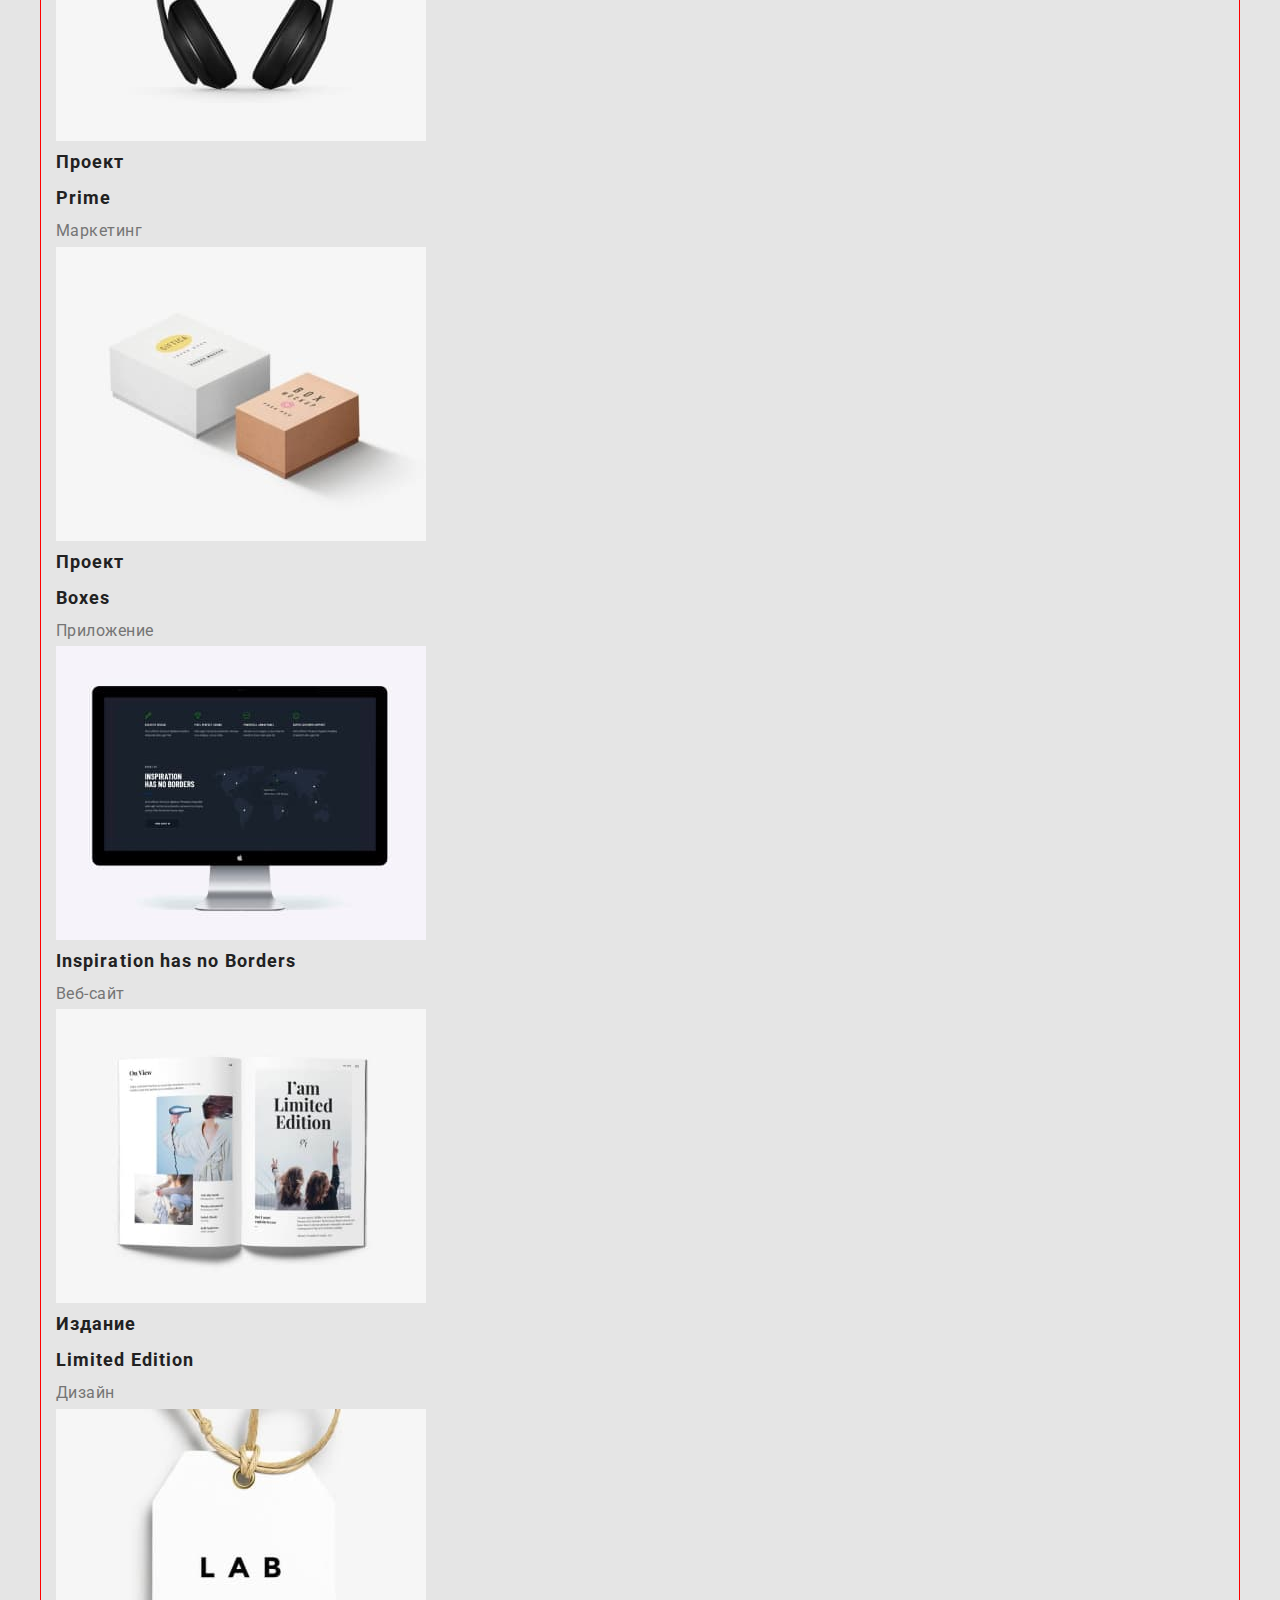
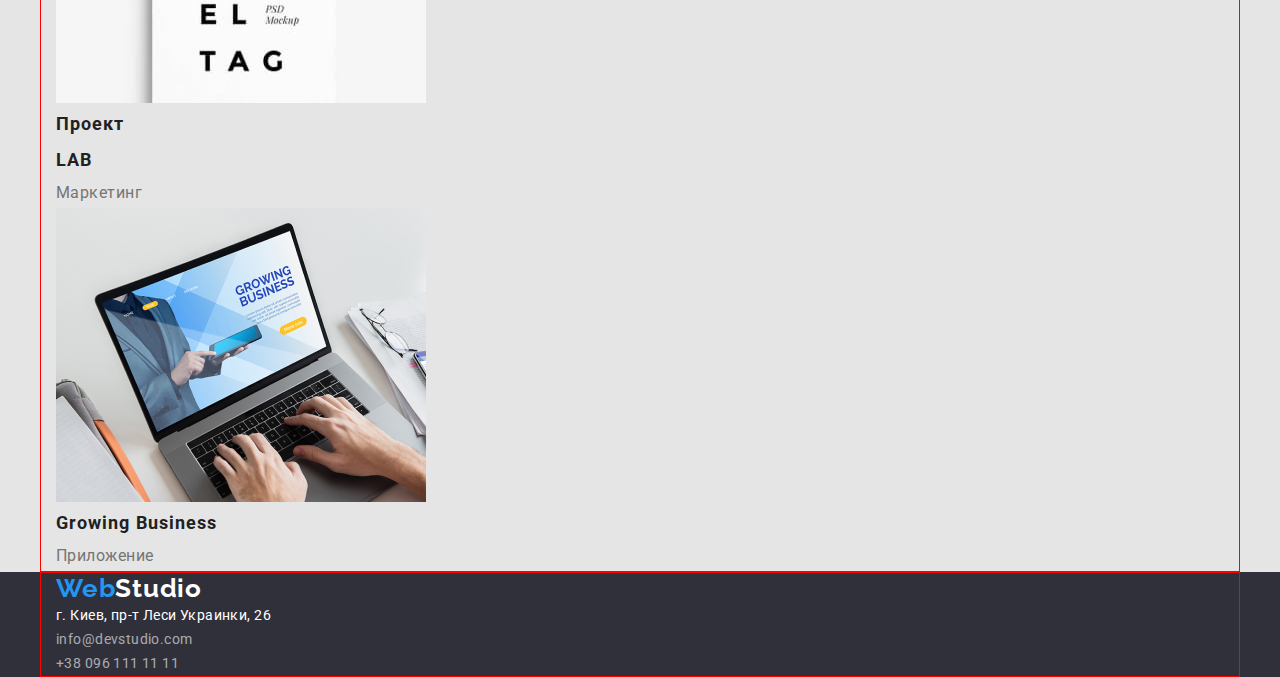
==== commit 9367ce55: "Исправляет некоторые ошибки в стилях" ====
--- a/portfolio.html
+++ b/portfolio.html
@@ -69,12 +69,12 @@
                 </li>
                 <li>
                     <img src="./images/portfolio-img3.jpg" alt="наушники" width="370" height="294">
-                    <h2 class="cards">Проект <h2 lang="en" class="cards">Prime</h2></h2>
+                    <h2 class="cards">Проект</h2> <h2 lang="en" class="cards">Prime</h2>
                     <p class="cards-type">Маркетинг</p>
                 </li>
                 <li>
                     <img src="./images/portfolio-img4.jpg" alt="коробки" width="370" height="294">
-                    <h2 class="cards">Проект <h2 lang="en" class="cards">Boxes</h2></h2>
+                    <h2 class="cards">Проект</h2> <h2 lang="en" class="cards">Boxes</h2>
                     <p class="cards-type">Приложение</p>
                 </li>
                 <li>
@@ -84,12 +84,12 @@
                 </li>
                 <li>
                     <img src="./images/portfolio-img6.jpg" alt="книга" width="370" height="294">
-                    <h2 class="cards">Издание <h2 lang="en" class="cards">Limited Edition</h2></h3>
+                    <h2 class="cards">Издание</h2> <h2 lang="en" class="cards">Limited Edition</h2>
                     <p class="cards-type">Дизайн</p>
                 </li>
                 <li>
                     <img src="./images/portfolio-img7.jpg" alt="буквы" width="370" height="294">
-                    <h2 class="cards">Проект <h2 lang="en" class="cards">LAB</h2></h2>
+                    <h2 class="cards">Проект</h2> <h2 lang="en" class="cards">LAB</h2>
                     <p class="cards-type">Маркетинг</p>
                 </li>
                 <li>
--- a/css/style.css
+++ b/css/style.css
@@ -178,8 +178,7 @@
     letter-spacing: 0.03em;
     color: var(--primary-color);
     background-color: var(--nav-button-color);
-    width: 128px;
-    height: 38px;
+    padding: 6px 22px;
 }
 .button:hover,
 .button:focus {
@@ -189,8 +188,9 @@
 .primary {
     box-shadow: 0px 4px 4px rgba(0, 0, 0, 0.15);
     border-radius: 4px;
-    width: 200px;
-    height: 50px;
+    padding: 10px 32px;
+    font-weight: 700;
+    font-size: 16px;
     color: var(--white-color);
     background-color: var(--accent-color);
 }
